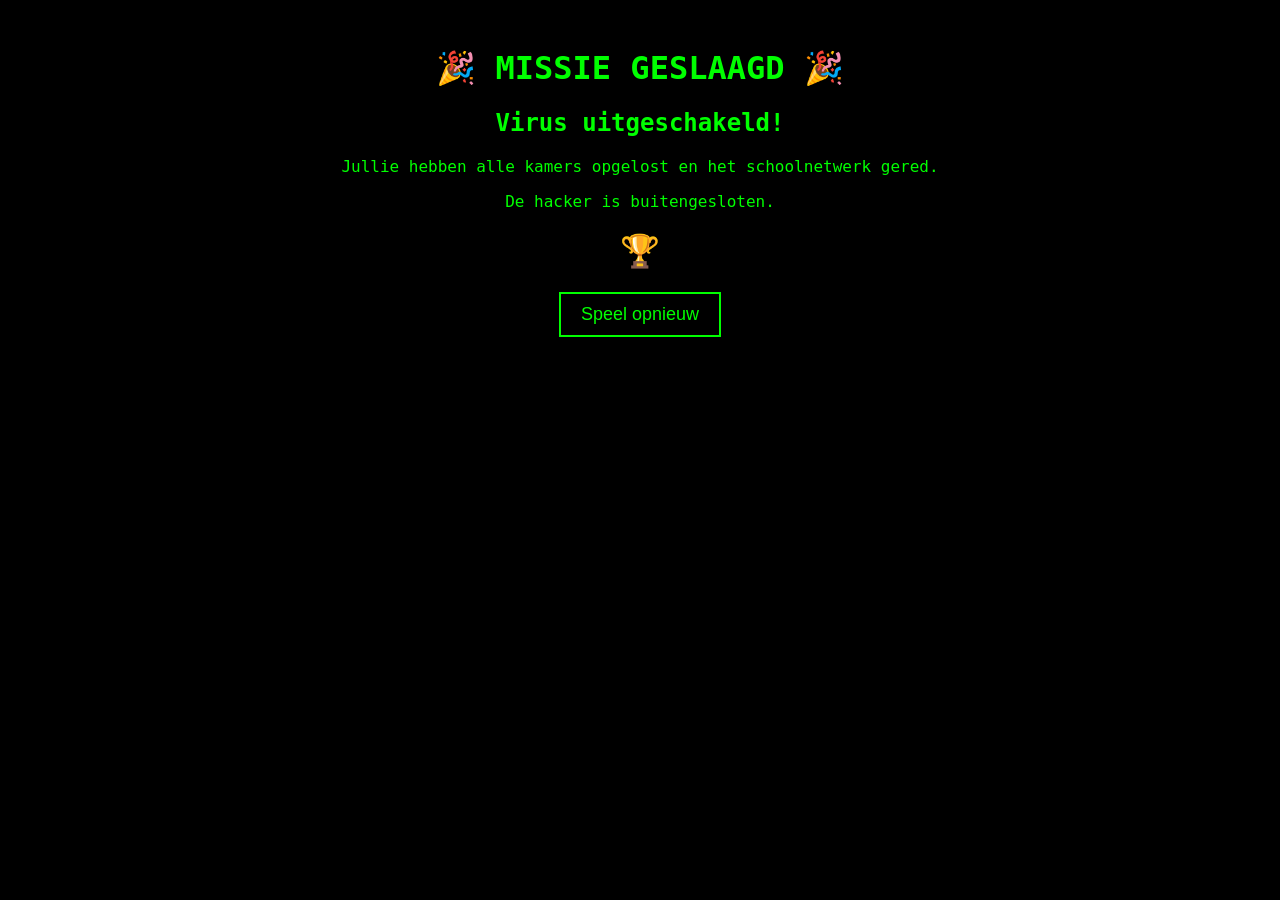
==== gewonnen.html @ 93cda484 "ss" ====
<!DOCTYPE html>
<html>
<head>
    <title>Gewonnen!</title>
    <link rel="stylesheet" href="style.css">
</head>
<body>

<div class="container">

<h1>🎉 MISSIE GESLAAGD 🎉</h1>

<h2>Virus uitgeschakeld!</h2>

<p>
Jullie hebben alle kamers opgelost
en het schoolnetwerk gered.
</p>

<p>
De hacker is buitengesloten.
</p>

<h1>🏆</h1>

<a href="index.html">
<button>Speel opnieuw</button>
</a>

</div>

</body>
</html>
---- style.css ----
body {
    background-color: black;
    color: #00ff00;
    font-family: Consolas, monospace;
    text-align: center;
}

.container {
    width: 80%;
    margin: auto;
    padding: 20px;
}

h1 {
    color: #00ff00;
}

button {
    background-color: black;
    color: #00ff00;
    border: 2px solid #00ff00;
    padding: 10px 20px;
    cursor: pointer;
    font-size: 18px;
}

button:hover {
    background-color: #00ff00;
    color: black;
}

input {
    background-color: black;
    color: #00ff00;
    border: 2px solid #00ff00;
    padding: 10px;
    font-size: 18px;
}

hr {
    margin: 30px 0;
    border: 1px solid #00ff00;
}

ul {
    list-style-position: inside;
}
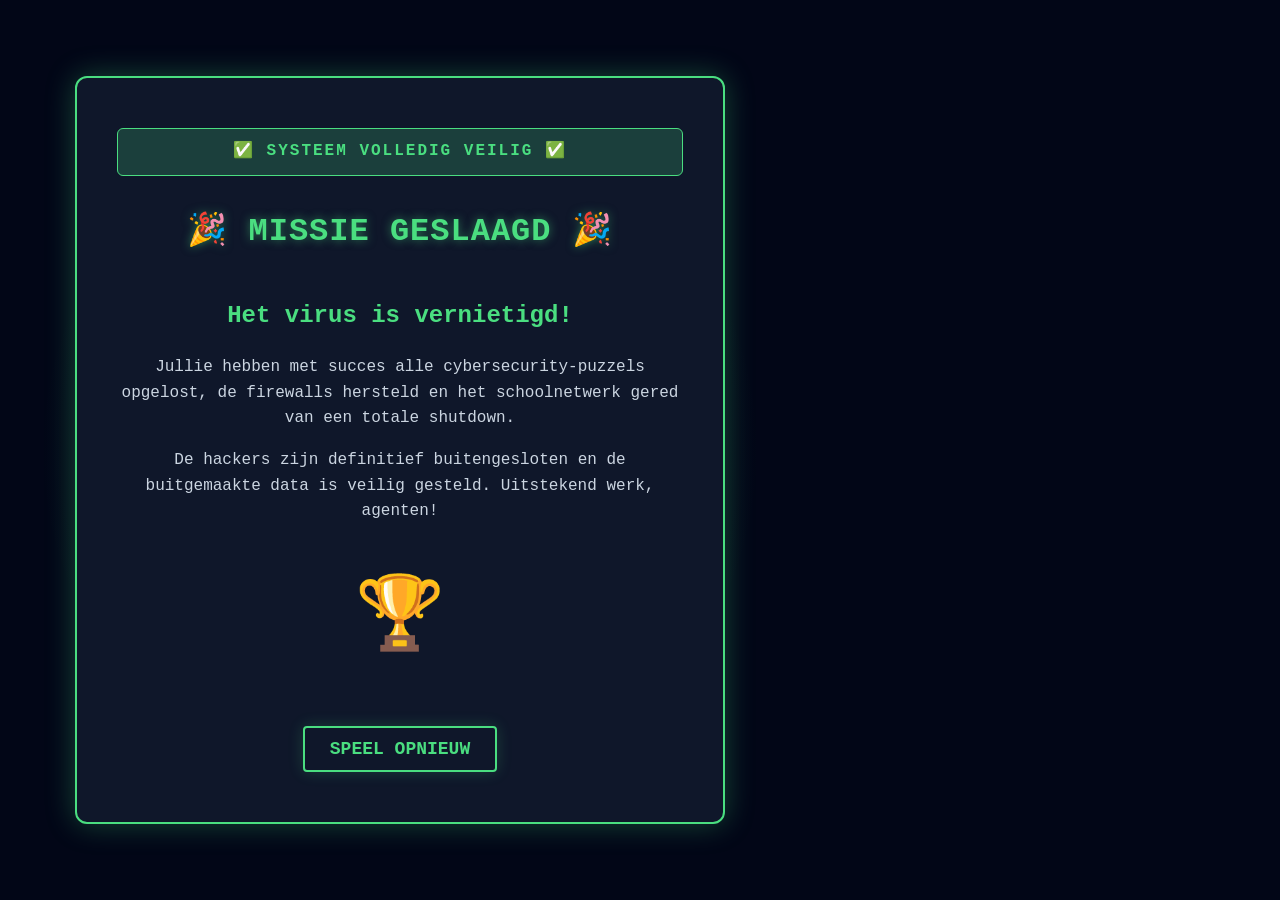
==== commit f1781672: "." ====
--- a/gewonnen.html
+++ b/gewonnen.html
@@ -1,32 +1,98 @@
 <!DOCTYPE html>
-<html>
+<html lang="nl">
 <head>
-    <title>Gewonnen!</title>
+    <meta charset="UTF-8">
+    <meta name="viewport" content="width=device-width, initial-scale=1.0">
+    <title>Missie Geslaagd! - Gewonnen</title>
     <link rel="stylesheet" href="style.css">
+    <style>
+        /* Specifieke stijlen voor de overwinningspagina die perfect samensmelten met style.css */
+        body {
+            display: flex;
+            align-items: center;
+            justify-content: center;
+            min-height: 100vh;
+            margin: 0;
+            overflow: hidden;
+            position: relative;
+        }
+
+        /* Groene cyber-gloed in de achtergrond in plaats van het alarm-rood */
+        body::before {
+            content: '';
+            position: absolute;
+            top: 0; left: 0; width: 100%; height: 100%;
+            background: radial-gradient(circle at center, rgba(74, 222, 128, 0.15) 0%, transparent 60%);
+            z-index: 0;
+        }
+
+        .win-container {
+            background-color: #0f172a;
+            border: 2px solid #4ade80; /* Groene border voor succes */
+            box-shadow: 0 0 30px rgba(74, 222, 128, 0.3);
+            padding: 50px 40px;
+            border-radius: 12px;
+            text-align: center;
+            z-index: 1;
+            max-width: 650px;
+            position: relative;
+        }
+
+        .success-banner {
+            background-color: rgba(74, 222, 128, 0.2);
+            border: 1px solid #4ade80;
+            color: #4ade80;
+            padding: 10px;
+            border-radius: 6px;
+            font-weight: bold;
+            margin-bottom: 30px;
+            text-transform: uppercase;
+            letter-spacing: 2px;
+        }
+
+        .trophy {
+            font-size: 72px;
+            margin: 20px 0;
+            display: inline-block;
+            animation: float 3s ease-in-out infinite;
+        }
+
+        /* Coole zwevende animatie voor de beker */
+        @keyframes float {
+            0% { transform: translateY(0px); }
+            50% { transform: translateY(-10px); }
+            100% { transform: translateY(0px); }
+        }
+    </style>
 </head>
 <body>
 
-<div class="container">
+<div class="win-container">
+    <div class="success-banner">
+        ✅ SYSTEEM VOLLEDIG VEILIG ✅
+    </div>
 
-<h1>🎉 MISSIE GESLAAGD 🎉</h1>
+    <h1 style="color: #4ade80; text-shadow: 0 0 10px rgba(74, 222, 128, 0.5);">🎉 MISSIE GESLAAGD 🎉</h1>
 
-<h2>Virus uitgeschakeld!</h2>
+    <h2>Het virus is vernietigd!</h2>
 
-<p>
-Jullie hebben alle kamers opgelost
-en het schoolnetwerk gered.
-</p>
+    <p>
+        Jullie hebben met succes alle cybersecurity-puzzels opgelost, de firewalls hersteld en het schoolnetwerk gered van een totale shutdown.
+    </p>
 
-<p>
-De hacker is buitengesloten.
-</p>
+    <p>
+        De hackers zijn definitief buitengesloten en de buitgemaakte data is veilig gesteld. Uitstekend werk, agenten!
+    </p>
 
-<h1>🏆</h1>
+    <div class="trophy">🏆</div>
 
-<a href="index.html">
-<button>Speel opnieuw</button>
-</a>
-
+    <div style="margin-top: 30px;">
+        <a href="index.html">
+            <button class="btn-intro" style="color: #4ade80; border-color: #4ade80; box-shadow: 0 0 15px rgba(74, 222, 128, 0.2);" onmouseover="this.style.backgroundColor='#4ade80'; this.style.color='#020617'" onmouseout="this.style.backgroundColor='transparent'; this.style.color='#4ade80'">
+                Speel Opnieuw
+            </button>
+        </a>
+    </div>
 </div>
 
 </body>
--- a/style.css
+++ b/style.css
@@ -1,47 +1,226 @@
+/* ==========================================================================
+   1. ALGEMENE INSTELLINGEN & TRANSITIES
+   ========================================================================== */
+* {
+    box-sizing: border-box;
+}
+
 body {
-    background-color: black;
-    color: #00ff00;
-    font-family: Consolas, monospace;
+    background-color: #020617; /* Diepe, moderne cyber donkere achtergrond */
+    color: #e2e8f0;
+    font-family: 'Courier New', Courier, monospace;
+    padding: 40px;
+    max-width: 800px;
+    margin: 0 auto;
+    min-height: 100vh;
+    line-height: 1.6;
+}
+
+/* ==========================================================================
+   2. KOPPEN & LAYOUT (THEMA-KLASSEN)
+   ========================================================================== */
+h1 {
+    font-size: 32px;
+    letter-spacing: 1px;
+    padding-bottom: 10px;
+    margin-top: 0;
+}
+
+/* Thema-kleuren voor de verschillende koppen per kamer */
+.intro-title {
+    color: #ef4444; /* Rood alarm voor index.html */
+    text-shadow: 0 0 10px rgba(239, 68, 68, 0.5);
+    border-bottom: 2px solid #ef4444;
+}
+
+.room1-title {
+    color: #38bdf8; /* Cyaan voor Wachtwoordveiligheid */
+    border-bottom: 2px solid #38bdf8;
+}
+
+.room2-title {
+    color: #a855f7; /* Paars voor Cryptografie */
+    border-bottom: 2px solid #a855f7;
+}
+
+.room3-title {
+    color: #eab308; /* Geel/Oranje voor Phishing */
+    border-bottom: 2px solid #eab308;
+}
+
+h2 {
+    color: #4ade80; /* Gifgroen voor de puzzeltitels */
+    margin-top: 30px;
+}
+
+p {
+    font-size: 16px;
+    color: #cbd5e1;
+}
+
+.highlight {
+    color: #38bdf8;
+    font-weight: bold;
+}
+
+hr {
+    border: 0;
+    border-top: 1px solid #334155;
+    margin: 30px 0;
+}
+
+/* ==========================================================================
+   3. INTERACTIEVE ELEMENTEN (PUZZEL BOXES & LIJSTEN)
+   ========================================================================== */
+.container {
+    background-color: #0f172a;
+    border: 2px solid #ef4444;
+    box-shadow: 0 0 30px rgba(239, 68, 68, 0.3);
+    padding: 40px;
+    border-radius: 12px;
     text-align: center;
 }
 
-.container {
-    width: 80%;
-    margin: auto;
+.puzzel-box {
+    background-color: #1e293b;
     padding: 20px;
-}
-
-h1 {
-    color: #00ff00;
-}
-
-button {
-    background-color: black;
-    color: #00ff00;
-    border: 2px solid #00ff00;
-    padding: 10px 20px;
+    border-radius: 8px;
+    border: 1px solid #334155;
+    margin-bottom: 20px;
+    text-align: left; /* Zorgt dat de vragen fijn lezen */
+}
+
+ul {
+    list-style-type: none;
+    padding: 0;
+}
+
+li {
+    background: #0f172a;
+    margin: 10px 0;
+    padding: 12px;
+    border-radius: 4px;
     cursor: pointer;
-    font-size: 18px;
-}
-
-button:hover {
-    background-color: #00ff00;
-    color: black;
-}
-
-input {
-    background-color: black;
-    color: #00ff00;
-    border: 2px solid #00ff00;
+    border: 1px solid #475569;
+    transition: all 0.2s ease;
+}
+
+/* Hover effecten die reageren op de actieve kamer */
+.room1-box li:hover { border-color: #4ade80; background: #1e293b; }
+.room2-box li:hover { border-color: #a855f7; background: #1e293b; }
+.room3-box li:hover { border-color: #eab308; background: #1e293b; }
+
+/* ==========================================================================
+   4. HINTS & SPECIALS (EMAIL / CIPHER SPECS)
+   ========================================================================== */
+.hint {
+    display: none;
+    margin-top: 15px;
+    padding: 10px;
+    background-color: #020617;
+    border-left: 4px solid #4ade80;
+    color: #a7f3d0;
+}
+
+.fout-hint {
+    border-left: 4px solid #f87171;
+    color: #fca5a5;
+}
+
+.code-block {
+    background-color: #020617;
+    padding: 12px;
+    border-radius: 4px;
+    border: 1px dashed #a855f7;
+    font-weight: bold;
+    letter-spacing: 2px;
+    text-align: center;
+    margin: 15px 0;
+    color: #f43f5e;
+}
+
+.email-preview {
+    background-color: #020617;
+    border: 1px solid #eab308;
+    padding: 15px;
+    border-radius: 6px;
+    font-family: sans-serif;
+    font-size: 14px;
+    color: #cbd5e1;
+    margin: 15px 0;
+}
+
+.email-header {
+    border-bottom: 1px solid #334155;
+    padding-bottom: 8px;
+    margin-bottom: 10px;
+    font-weight: bold;
+}
+
+.warning-banner {
+    background-color: rgba(239, 68, 68, 0.2);
+    border: 1px solid #ef4444;
+    color: #f87171;
+    padding: 10px;
+    border-radius: 6px;
+    font-weight: bold;
+    margin-bottom: 30px;
+    text-transform: uppercase;
+    letter-spacing: 2px;
+    animation: pulse 2s infinite;
+}
+
+/* ==========================================================================
+   5. INPUTS & BUTTONS
+   ========================================================================== */
+input[type="text"] {
+    background-color: #020617;
+    border: 2px solid #334155;
+    color: #fff;
     padding: 10px;
     font-size: 18px;
-}
-
-hr {
-    margin: 30px 0;
-    border: 1px solid #00ff00;
-}
-
-ul {
-    list-style-position: inside;
+    border-radius: 4px;
+    width: 160px;
+    text-align: center;
+    font-family: 'Courier New', Courier, monospace;
+    transition: border-color 0.2s;
+}
+
+/* Input focus accenten per kamer */
+.room1-box input:focus { border-color: #38bdf8; outline: none; }
+.room2-box input:focus { border-color: #a855f7; outline: none; }
+.room3-box input:focus { border-color: #eab308; outline: none; }
+
+button {
+    background-color: transparent;
+    padding: 11px 25px;
+    font-size: 18px;
+    font-family: 'Courier New', Courier, monospace;
+    font-weight: bold;
+    border-radius: 4px;
+    cursor: pointer;
+    transition: all 0.3s ease;
+    text-transform: uppercase;
+}
+
+/* Button varianten */
+.btn-intro { color: #ef4444; border: 2px solid #ef4444; box-shadow: 0 0 15px rgba(239, 68, 68, 0.2); }
+.btn-intro:hover { background-color: #ef4444; color: #020617; box-shadow: 0 0 25px rgba(239, 68, 68, 0.6); }
+
+.btn-room1 { background-color: #38bdf8; color: #0f172a; border: none; }
+.btn-room1:hover { background-color: #4ade80; }
+
+.btn-room2 { background-color: #a855f7; color: #fff; border: none; }
+.btn-room2:hover { background-color: #4ade80; color: #0f172a; }
+
+.btn-room3 { background-color: #eab308; color: #0f172a; border: none; }
+.btn-room3:hover { background-color: #4ade80; }
+
+/* ==========================================================================
+   6. ANIMATIES
+   ========================================================================== */
+@keyframes pulse {
+    0% { opacity: 0.8; }
+    50% { opacity: 1; box-shadow: 0 0 15px rgba(239, 68, 68, 0.4); }
+    100% { opacity: 0.8; }
 }
